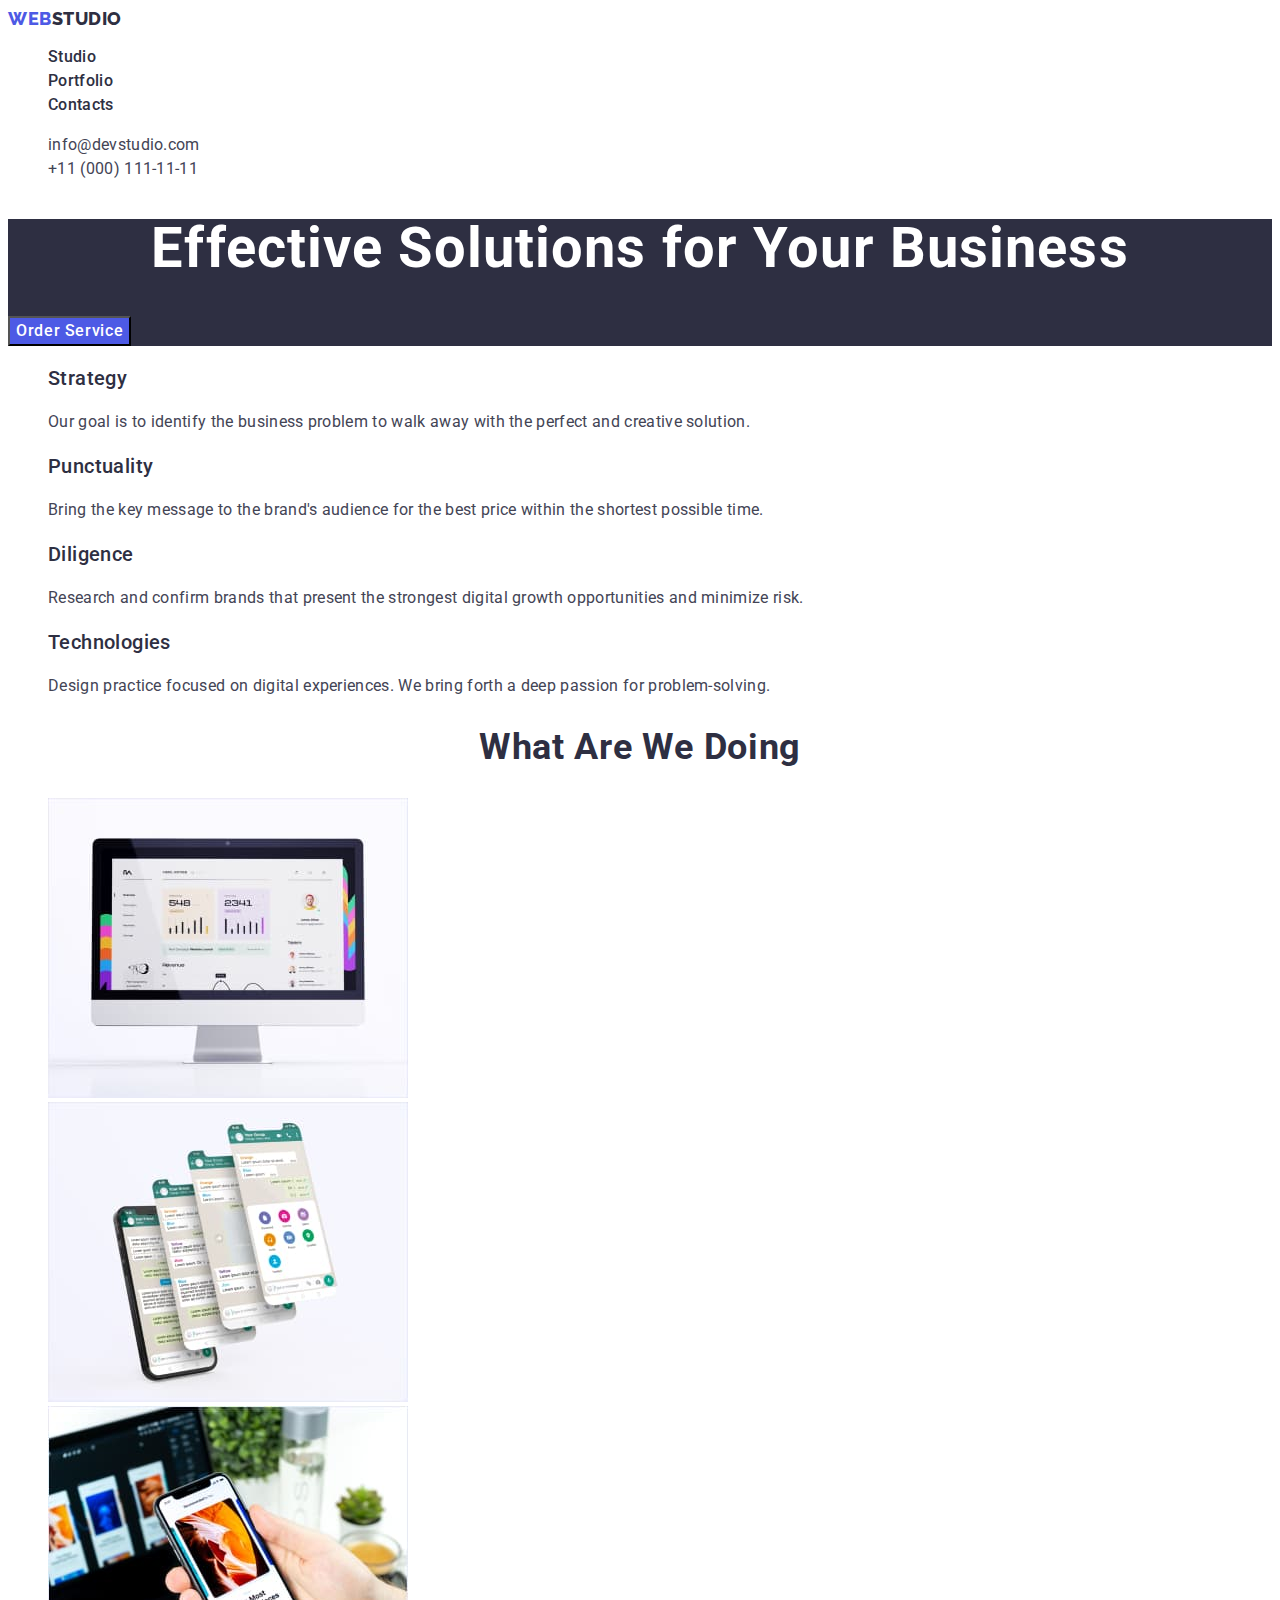
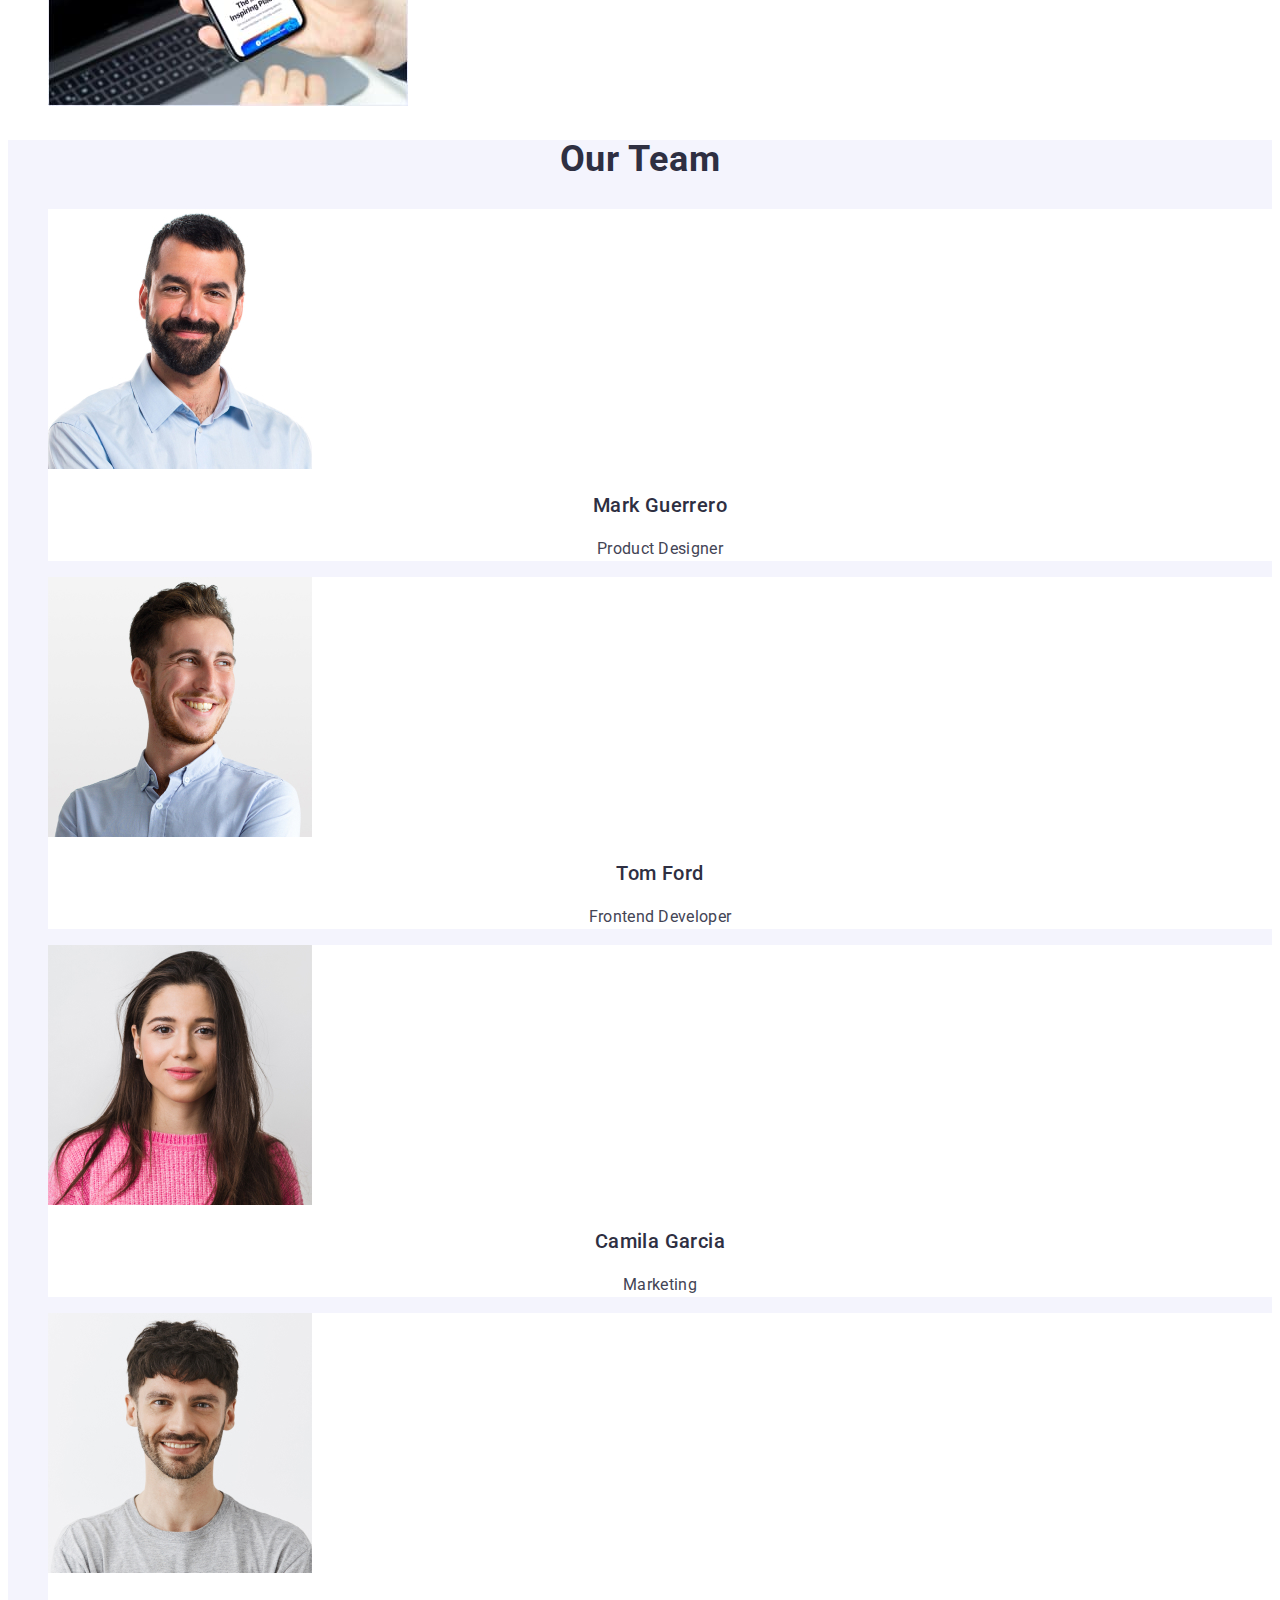
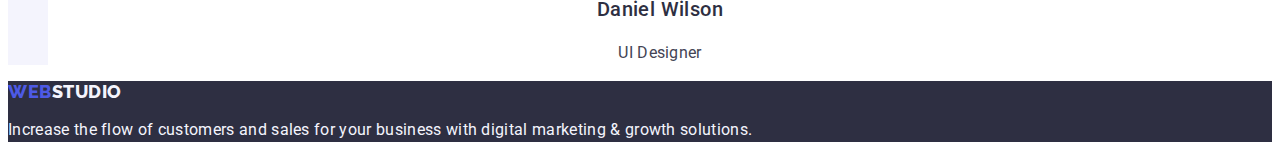
==== index.html @ fd4ae61a "Initial commit" ====
<!DOCTYPE html>
<html lang="en">
  <head>
    <meta charset="UTF-8" />
    <meta http-equiv="X-UA-Compatible" content="IE=edge" />
    <meta name="viewport" content="width=device-width, initial-scale=1.0" />
    <link rel="preconnect" href="https://fonts.googleapis.com" />
    <link rel="preconnect" href="https://fonts.gstatic.com" crossorigin />
    <link
      href="https://fonts.googleapis.com/css2?family=Raleway:wght@800&family=Roboto:wght@400;500;700;900&display=swap"
      rel="stylesheet"
    />

    <title>WebStudio</title>
    <link rel="stylesheet" href="./css/styles.css" />
  </head>
  <body>
    <!-- Header-->
    <header class="header">
      <nav class="nav list">
        <!--Logo-->
        <a href="./index.html" class="logo link">
          WEB<span class="logo-studio">Studio</span></a
        >

        <ul class="list">
          <li>
            <a href="./index.html" class="list-link link">Studio</a>
          </li>
          <li>
            <a href="./portfolio.html" class="list-link link">Portfolio</a>
          </li>
          <li>
            <a href="" class="list-link link">Contacts</a>
          </li>
        </ul>
      </nav>

      <!-- Contacts-->

      <address class="contacts list">
        <ul class="contacts-list list">
          <li>
            <a href="mailto:info@devstudio.com" class="contact-item link"
              >info@devstudio.com</a
            >
          </li>
          <li>
            <a href="tel:+110001111111" class="contact-item link"
              >+11 (000) 111-11-11</a
            >
          </li>
        </ul>
      </address>
    </header>

    <!--Main baner-->

    <main class="page-main">
      <!--Section 1-->

      <section class="hero">
        <h1 class="hero-title">Effective Solutions for Your Business</h1>
        <button type="button" class="button">Order Service</button>
      </section>

      <!--Section 2-->
      <section class="features">
        <h2 hidden class="title-second">features</h2>

        <ul class="features-list list">
          <li>
            <h3 class="features-list-title">Strategy</h3>
            <p class="features-list-text">
              Our goal is to identify the business problem to walk away with the
              perfect and creative solution.
            </p>
          </li>
          <li>
            <h3 class="features-list-title">Punctuality</h3>
            <p class="features-list-text">
              Bring the key message to the brand's audience for the best price
              within the shortest possible time.
            </p>
          </li>
          <li>
            <h3 class="features-list-title">Diligence</h3>
            <p class="features-list-text">
              Research and confirm brands that present the strongest digital
              growth opportunities and minimize risk.
            </p>
          </li>
          <li>
            <h3 class="features-list-title">Technologies</h3>
            <p class="features-list-text">
              Design practice focused on digital experiences. We bring forth a
              deep passion for problem-solving.
            </p>
          </li>
        </ul>
      </section>

      <!--Section 3 What are we doing-->

      <section class="intro">
        <h2 class="intro-title">What are we doing</h2>
        <ul class="list">
          <li class="list">
            <img src="./images/img1.jpg" alt="mac_monitor" width="360" />
          </li>
          <li>
            <img src="./images/img2.jpg" alt="phome" width="360" />
          </li>
          <li>
            <img src="./images/img3.jpg" alt="phone_in_the_hend" width="360" />
          </li>
        </ul>
      </section>

      <!--Section 4 Our Team-->

      <section class="team">
        <h2 class="team-title">Our Team</h2>
        <ul class="list">
          <li class="team-list list">
            <img src="./images/photo1.jpg" alt="photoDesigner" width="264" />
            <h3 class="team-name">Mark Guerrero</h3>
            <p class="team-item">Product Designer</p>
          </li>
          <li class="team-list list">
            <img src="./images/photo2.jpg" alt="photoFrontEndDev" width="264" />
            <h3 class="team-name">Tom Ford</h3>
            <p class="team-item">Frontend Developer</p>
          </li>
          <li class="team-list list">
            <img src="./images/photo3.jpg" alt="photoMarketing" width="264" />
            <h3 class="team-name">Camila Garcia</h3>
            <p class="team-item">Marketing</p>
          </li>
          <li class="team-list list">
            <img src="./images/photo4.jpg" alt="photoUIDesigner" width="264" />
            <h3 class="team-name">Daniel Wilson</h3>
            <p class="team-item">UI Designer</p>
          </li>
        </ul>
      </section>
    </main>

    <!--Footer-->
    <footer class="footer">
      <a href="./index.html" class="logo link">
        WEB<span class="footer-studio">Studio</span></a
      >
      <p class="footer-text">
        Increase the flow of customers and sales for your business with digital
        marketing & growth solutions.
      </p>
    </footer>
  </body>
</html>
---- css/styles.css ----
:root {
  --primary-brand: #4d5ae5;
  --dark: #2e2f42;
  --sucsess: #31d0aa;
  --body-text: #434455;
  --subtitle-text: #8e8f99;
  --accent: #e7e9fc;
  --light: #f4f4fd;
}
body {
  background-color: #ffffff;
  color: #434455;
  font-family: "Roboto", sans-serif;
}



ul {
  list-style: none;
}
/*Header*/

/*Logo*/
.logo {
  font-family: "Raleway", sans-serif;
  font-style: normal;
  font-weight: 800;
  font-size: 18px;
  line-height: 1.17;
  letter-spacing: 0.03em;
  color: #4d5ae5; 
  text-transform: uppercase;
}
.link {
  text-decoration: none;
}

.logo-studio {
  color: #2e2f42;
}
/*Site navigation*/

.list {
  list-style: none;
}

.list-link {
  font-weight: 500;
  font-size: 16px;
  line-height: 1.5;
  letter-spacing: 0.02em;
  color: #2e2f42;
}

.list-link:hover,
.list-link:focus {
  color: #404bbf;
}

.contacts {
  font-style: normal;
}

.contact-item {
  font-weight: 400;
  font-size: 16px;
  line-height: 1.5;
  letter-spacing: 0.02em;
  color: #434455;
}

.contacts-list a {
  color: #434455;

  font-weight: 400;
  font-size: 16px;
  line-height: 24px;
  text-decoration: none;
}
.contact-item:hover,
.contact-item:focus {
  color: #404bbf;
}

/*.nav-list .link {
  color: #2e2f42;
  font-weight: 500;
  font-size: 16px;
  line-height: 1.5;
}

.nav-list .link:active,
.nav-list .link:hover,
.nav-list .link:focus {
  color: #4d5ae5;
}

/* Hero*/
.hero-title {
  font-weight: 700;
font-size: 56px;
line-height: 1.07;


text-align: center;
letter-spacing: 0.02em;



color: #FFFFFF;

}
.hero {
  background-color: #2e2f42;
}

/*BUTTONS*/

.button {
  font-family: "Roboto", sans-serif;
  font-weight: 500;
  font-size: 16px;
  line-height: 1.5;
  display: flex;
  align-items: center;
  letter-spacing: 0.04em;
  background-color: #4d5ae5;
  color: #ffffff;
  cursor: pointer;          
}
.button:hover,
.button:focus {
  background-color: #404bbf;
}


.button-portfolio {
font-family: "Roboto", sans-serif;
font-style: normal;
font-weight: 500;
font-size: 16px;
line-height: 1.5;
display: flex;
align-items: center;
text-align: center;
letter-spacing: 0.04em;
color: #4d5ae5;
background-color: #F4F4FD;
cursor: pointer;

}
.button-portfolio:hover,
.button-portfolio:focus {
  color: #FFFFFF;
  background-color: #404bbf;
}



/* Section-2 Features*/

.features-list-title {
  font-weight: 500;
  font-size: 20px;
  line-height: 1.2;
  letter-spacing: 0.02em;
  color: #2e2f42;
}

.features-list-text {
  font-weight: 400;
  font-size: 16px;
  line-height: 1.5;
  letter-spacing: 0.02em;
  color: #434455;
}

/*.features-list h3 {
  font-weight: 500;
  font-size: 20px;
  line-height: 24px;
  letter-spacing: 0.02em;
  color: #2e2f42;
}

.features-list p {
  font-weight: 400;
  font-size: 16px;
  line-height: 1.5;
  letter-spacing: 0.02em;
}

/*Section-3 What we are doing*/

.intro-title {
  font-weight: 700;
  font-size: 36px;
  line-height: 1.11;
  letter-spacing: 0.02em;
  text-align: center;
  text-transform: capitalize;
  color: #2e2f42;
}

/*Section 3 Our Team*/

.team {
  background-color: #f4f4fd;
}
.team-title {
font-size: 36px;
line-height: 1.11;
text-align: center;
letter-spacing: 0.02em;
text-transform: capitalize;
color: #2E2F42;

}


.team-list {
  background-color: #ffffff;
}
.team-name {
  font-weight: 500;
  font-size: 20px;
  line-height: 1.2;
  text-align: center;
  letter-spacing: 0.02em;
  color: #2e2f42;
}

.team-item {
  font-weight: 400;
  font-size: 16px;
  line-height: 1.5;

  text-align: center;
  letter-spacing: 0.02em;
  color: #434455;
}


.team h3 {
  font-weight: 500;
  font-size: 20px;
  line-height: 1.2;
  letter-spacing: 0.02em;

  color: #2e2f42;
}

.team p {
  font-size: 16px;
  line-height: 1.5;

  letter-spacing: 0.02em;
}

/* Footer*/

/*.logo*/

.footer {
  background-color: #2e2f42;
}

.footer-studio {
  color: #f4f4fd;
}
.footer-text
{

font-size: 16px;
line-height: 1.5;
letter-spacing: 0.02em;
color: #F4F4FD;

}
/*Portfolio*/

/*.button {
  font-family: 'Roboto';
font-style: normal;
font-weight: 500;
font-size: 16px;
line-height: 1.5;
display: flex;
align-items: center;
text-align: center;
letter-spacing: 0.04em;
color: #FFFFFF;
background-color: #4D5AE5;

}*/

.work-title {
font-weight: 500;
font-size: 20px;
line-height: 1.2;

letter-spacing: 0.02em;
color: #2E2F42;


}

.work-item {
  font-weight: 400;
font-size: 16px;
line-height: 1.5;
letter-spacing: 0.02em;
color: #434455;
}


/*a {
  text-decoration: none;
}
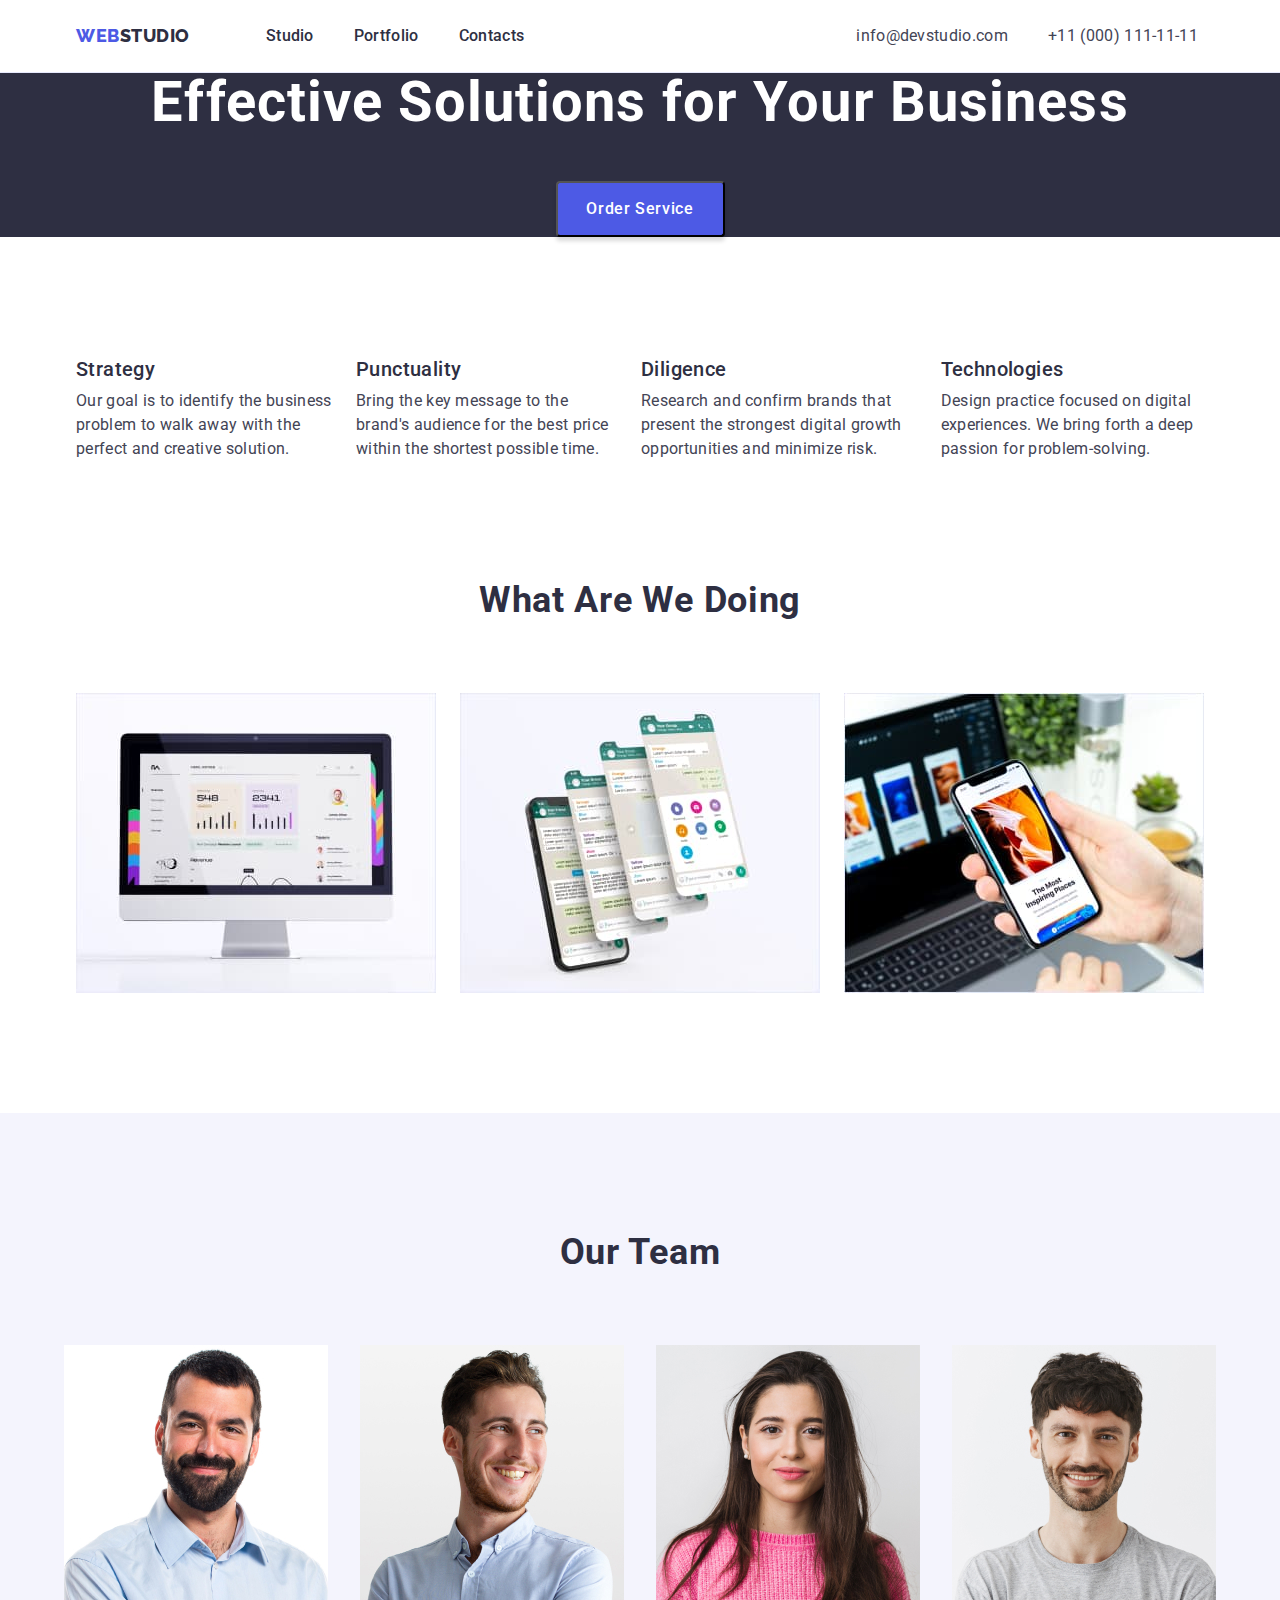
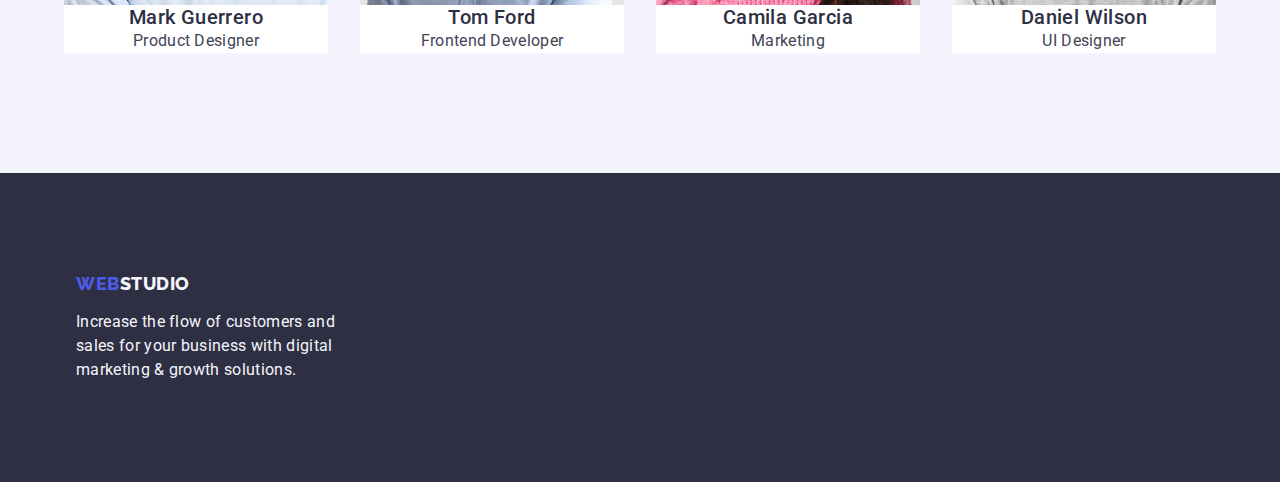
==== commit ae1207df: "HW-3-build#1" ====
--- a/index.html
+++ b/index.html
@@ -12,149 +12,175 @@
     />
 
     <title>WebStudio</title>
+    <link
+      rel="stylesheet"
+      href="https://cdn.jsdelivr.net/npm/modern-normalize@1.1.0/modern-normalize.min.css"
+    />
     <link rel="stylesheet" href="./css/styles.css" />
   </head>
   <body>
-    <!-- Header-->
+    <!--==================== Header=====================-->
     <header class="header">
-      <nav class="nav list">
-        <!--Logo-->
-        <a href="./index.html" class="logo link">
-          WEB<span class="logo-studio">Studio</span></a
-        >
+      <div class="container header-cont">
+        <nav class="nav list">
+          <!--===================Logo=======================-->
+          <a href="./index.html" class="logo link">
+            WEB<span class="logo-studio">Studio</span></a
+          >
 
-        <ul class="list">
-          <li>
-            <a href="./index.html" class="list-link link">Studio</a>
-          </li>
-          <li>
-            <a href="./portfolio.html" class="list-link link">Portfolio</a>
-          </li>
-          <li>
-            <a href="" class="list-link link">Contacts</a>
-          </li>
-        </ul>
-      </nav>
+          <ul class="nav-list list">
+            <li>
+              <a href="./index.html" class="list-link link">Studio</a>
+            </li>
+            <li>
+              <a href="./portfolio.html" class="list-link link">Portfolio</a>
+            </li>
+            <li>
+              <a href="" class="list-link link">Contacts</a>
+            </li>
+          </ul>
+        </nav>
 
-      <!-- Contacts-->
+        <!--==================Contacts==================-->
 
-      <address class="contacts list">
-        <ul class="contacts-list list">
-          <li>
-            <a href="mailto:info@devstudio.com" class="contact-item link"
-              >info@devstudio.com</a
-            >
-          </li>
-          <li>
-            <a href="tel:+110001111111" class="contact-item link"
-              >+11 (000) 111-11-11</a
-            >
-          </li>
-        </ul>
-      </address>
+        <address class="contacts list">
+          <ul class="contacts-list list">
+            <li class="contacts-listitems">
+              <a href="mailto:info@devstudio.com" class="contact-item link"
+                >info@devstudio.com</a
+              >
+            </li>
+            <li class="contacts-listitems">
+              <a href="tel:+110001111111" class="contact-item link"
+                >+11 (000) 111-11-11</a
+              >
+            </li>
+          </ul>
+        </address>
+      </div>
     </header>
 
-    <!--Main baner-->
+    <!--====================Main baner======================-->
 
     <main class="page-main">
-      <!--Section 1-->
+      <!--============================Section 1 Hero ===================-->
 
       <section class="hero">
         <h1 class="hero-title">Effective Solutions for Your Business</h1>
-        <button type="button" class="button">Order Service</button>
+        <button type="button" class="button order">Order Service</button>
       </section>
 
-      <!--Section 2-->
+      <!--=======================Section 2===============-->
       <section class="features">
-        <h2 hidden class="title-second">features</h2>
+        <div class="container">
+          <h2 hidden class="title-second">features</h2>
 
-        <ul class="features-list list">
-          <li>
-            <h3 class="features-list-title">Strategy</h3>
-            <p class="features-list-text">
-              Our goal is to identify the business problem to walk away with the
-              perfect and creative solution.
-            </p>
-          </li>
-          <li>
-            <h3 class="features-list-title">Punctuality</h3>
-            <p class="features-list-text">
-              Bring the key message to the brand's audience for the best price
-              within the shortest possible time.
-            </p>
-          </li>
-          <li>
-            <h3 class="features-list-title">Diligence</h3>
-            <p class="features-list-text">
-              Research and confirm brands that present the strongest digital
-              growth opportunities and minimize risk.
-            </p>
-          </li>
-          <li>
-            <h3 class="features-list-title">Technologies</h3>
-            <p class="features-list-text">
-              Design practice focused on digital experiences. We bring forth a
-              deep passion for problem-solving.
-            </p>
-          </li>
-        </ul>
+          <ul class="features-list list">
+            <li>
+              <h3 class="features-list-title">Strategy</h3>
+              <p class="features-list-text">
+                Our goal is to identify the business problem to walk away with
+                the perfect and creative solution.
+              </p>
+            </li>
+            <li>
+              <h3 class="features-list-title">Punctuality</h3>
+              <p class="features-list-text">
+                Bring the key message to the brand's audience for the best price
+                within the shortest possible time.
+              </p>
+            </li>
+            <li>
+              <h3 class="features-list-title">Diligence</h3>
+              <p class="features-list-text">
+                Research and confirm brands that present the strongest digital
+                growth opportunities and minimize risk.
+              </p>
+            </li>
+            <li>
+              <h3 class="features-list-title">Technologies</h3>
+              <p class="features-list-text">
+                Design practice focused on digital experiences. We bring forth a
+                deep passion for problem-solving.
+              </p>
+            </li>
+          </ul>
+        </div>
       </section>
 
-      <!--Section 3 What are we doing-->
+      <!--===================Section 3 What are we doing==========================-->
 
       <section class="intro">
-        <h2 class="intro-title">What are we doing</h2>
-        <ul class="list">
-          <li class="list">
-            <img src="./images/img1.jpg" alt="mac_monitor" width="360" />
-          </li>
-          <li>
-            <img src="./images/img2.jpg" alt="phome" width="360" />
-          </li>
-          <li>
-            <img src="./images/img3.jpg" alt="phone_in_the_hend" width="360" />
-          </li>
-        </ul>
+        <div class="container">
+          <h2 class="intro-title">What are we doing</h2>
+          <ul class="list do-list">
+            <li class="list">
+              <img src="./images/img1.jpg" alt="mac_monitor" width="360" />
+            </li>
+            <li>
+              <img src="./images/img2.jpg" alt="phome" width="360" />
+            </li>
+            <li>
+              <img
+                src="./images/img3.jpg"
+                alt="phone_in_the_hend"
+                width="360"
+              />
+            </li>
+          </ul>
+        </div>
       </section>
 
-      <!--Section 4 Our Team-->
+      <!--==============Section 4 Our Team=====================-->
 
       <section class="team">
-        <h2 class="team-title">Our Team</h2>
-        <ul class="list">
-          <li class="team-list list">
-            <img src="./images/photo1.jpg" alt="photoDesigner" width="264" />
-            <h3 class="team-name">Mark Guerrero</h3>
-            <p class="team-item">Product Designer</p>
-          </li>
-          <li class="team-list list">
-            <img src="./images/photo2.jpg" alt="photoFrontEndDev" width="264" />
-            <h3 class="team-name">Tom Ford</h3>
-            <p class="team-item">Frontend Developer</p>
-          </li>
-          <li class="team-list list">
-            <img src="./images/photo3.jpg" alt="photoMarketing" width="264" />
-            <h3 class="team-name">Camila Garcia</h3>
-            <p class="team-item">Marketing</p>
-          </li>
-          <li class="team-list list">
-            <img src="./images/photo4.jpg" alt="photoUIDesigner" width="264" />
-            <h3 class="team-name">Daniel Wilson</h3>
-            <p class="team-item">UI Designer</p>
-          </li>
-        </ul>
+        <div class="container">
+          <h2 class="team-title">Our Team</h2>
+          <ul class="list ourteam-list">
+            <li class="team-list list">
+              <img src="./images/photo1.jpg" alt="photoDesigner" width="264" />
+              <h3 class="team-name">Mark Guerrero</h3>
+              <p class="team-item">Product Designer</p>
+            </li>
+            <li class="team-list list">
+              <img
+                src="./images/photo2.jpg"
+                alt="photoFrontEndDev"
+                width="264"
+              />
+              <h3 class="team-name">Tom Ford</h3>
+              <p class="team-item">Frontend Developer</p>
+            </li>
+            <li class="team-list list">
+              <img src="./images/photo3.jpg" alt="photoMarketing" width="264" />
+              <h3 class="team-name">Camila Garcia</h3>
+              <p class="team-item">Marketing</p>
+            </li>
+            <li class="team-list list">
+              <img
+                src="./images/photo4.jpg"
+                alt="photoUIDesigner"
+                width="264"
+              />
+              <h3 class="team-name">Daniel Wilson</h3>
+              <p class="team-item">UI Designer</p>
+            </li>
+          </ul>
+        </div>
       </section>
     </main>
 
-    <!--Footer-->
+    <!--=======================Footer=================-->
     <footer class="footer">
-      <a href="./index.html" class="logo link">
-        WEB<span class="footer-studio">Studio</span></a
-      >
-      <p class="footer-text">
-        Increase the flow of customers and sales for your business with digital
-        marketing & growth solutions.
-      </p>
+      <div class="container">
+        <a href="./index.html" class="logo link footer-logo">
+          WEB<span class="footer-studio">Studio</span></a
+        >
+        <p class="footer-text">
+          Increase the flow of customers and sales for your business with
+          digital marketing & growth solutions.
+        </p>
+      </div>
     </footer>
   </body>
 </html>
--- a/css/styles.css
+++ b/css/styles.css
@@ -1,3 +1,6 @@
+html {
+  box-sizing: border-box;
+}
 :root {
   --primary-brand: #4d5ae5;
   --dark: #2e2f42;
@@ -13,14 +16,51 @@
   font-family: "Roboto", sans-serif;
 }
 
-
+*,
+*::before,
+*::after {
+  box-sizing: inherit;
+}
 
 ul {
   list-style: none;
 }
-/*Header*/
-
-/*Logo*/
+
+img {
+  display: block;
+}
+
+h1,
+h2,
+h3,
+p {
+  margin-top: 0;
+  margin-bottom: 0;
+}
+ul {
+  margin-top: 0;
+  margin-bottom: 0;
+  padding-left: 0;
+}
+
+.container {
+  padding-left: 15px;
+  padding-right: 15px;
+  margin-left: auto;
+  margin-right: auto;
+  width: 1158px;
+}
+/*===========================================================*/
+/*======================Header==================================*/
+.header {
+  /*background-color: #31d0aa;*/
+  border-bottom: 1px solid #e7e9fc;
+}
+.header-cont {
+  display: flex;
+  align-items: center;
+}
+/*=====================================Logo===============================*/
 .logo {
   font-family: "Raleway", sans-serif;
   font-style: normal;
@@ -28,8 +68,13 @@
   font-size: 18px;
   line-height: 1.17;
   letter-spacing: 0.03em;
-  color: #4d5ae5; 
+  color: #4d5ae5;
   text-transform: uppercase;
+}
+
+.logo {
+  /*margin-left: auto;*/
+  margin-right: 76px;
 }
 .link {
   text-decoration: none;
@@ -38,7 +83,24 @@
 .logo-studio {
   color: #2e2f42;
 }
-/*Site navigation*/
+/*==================================Site navigation==============================*/
+.nav {
+  display: flex;
+  align-items: center;
+}
+.nav-list {
+  display: flex;
+  margin-right: 332px;
+}
+.list-link {
+  display: block;
+  padding-top: 24px;
+  padding-bottom: 24px;
+}
+
+.nav-list li:not(:last-child) {
+  margin-right: 40px;
+}
 
 .list {
   list-style: none;
@@ -56,9 +118,19 @@
 .list-link:focus {
   color: #404bbf;
 }
-
-.contacts {
+/*=====================Contacts=======================*/
+/*.address {
+  display: flex;
+  align-items: center;
+}*/
+.contacts-list {
+  display: flex;
+
+  margin-left: 0px;
   font-style: normal;
+}
+.contacts-listitems:not(:last-child) {
+  padding-right: 40px;
 }
 
 .contact-item {
@@ -82,84 +154,90 @@
   color: #404bbf;
 }
 
-/*.nav-list .link {
-  color: #2e2f42;
-  font-weight: 500;
-  font-size: 16px;
-  line-height: 1.5;
-}
-
-.nav-list .link:active,
-.nav-list .link:hover,
-.nav-list .link:focus {
-  color: #4d5ae5;
-}
-
-/* Hero*/
-.hero-title {
-  font-weight: 700;
-font-size: 56px;
-line-height: 1.07;
-
-
-text-align: center;
-letter-spacing: 0.02em;
-
-
-
-color: #FFFFFF;
-
-}
+/* ==================================Hero==========================*/
+
 .hero {
   background-color: #2e2f42;
-}
-
-/*BUTTONS*/
+  text-align: center;
+}
+.hero-title {
+  margin-bottom: 48px;
+  font-weight: 700;
+  font-size: 56px;
+  line-height: 1.07;
+
+  text-align: center;
+  letter-spacing: 0.02em;
+
+  color: #ffffff;
+}
+.order {
+  width: 169px;
+  height: 56px;
+  box-shadow: 0px 4px 4px rgba(0, 0, 0, 0.15);
+  border-radius: 4px;
+}
+/*===================================BUTTONS====================================*/
 
 .button {
   font-family: "Roboto", sans-serif;
   font-weight: 500;
   font-size: 16px;
   line-height: 1.5;
-  display: flex;
+  /*display: flex;*/
   align-items: center;
   letter-spacing: 0.04em;
   background-color: #4d5ae5;
   color: #ffffff;
-  cursor: pointer;          
+  cursor: pointer;
+  border-radius: 4px;
 }
 .button:hover,
 .button:focus {
   background-color: #404bbf;
 }
 
-
 .button-portfolio {
-font-family: "Roboto", sans-serif;
-font-style: normal;
-font-weight: 500;
-font-size: 16px;
-line-height: 1.5;
-display: flex;
-align-items: center;
-text-align: center;
-letter-spacing: 0.04em;
-color: #4d5ae5;
-background-color: #F4F4FD;
-cursor: pointer;
-
+  width: 116px;
+  height: 48px;
+  font-family: "Roboto", sans-serif;
+  font-style: normal;
+  font-weight: 500;
+  font-size: 16px;
+  line-height: 1.5;
+
+  align-items: center;
+
+  letter-spacing: 0.04em;
+  color: #4d5ae5;
+  background-color: #f4f4fd;
+  cursor: pointer;
+  text-align: center;
+  border: 1px solid #e7e9fc;
+  border-radius: 4px;
 }
 .button-portfolio:hover,
 .button-portfolio:focus {
-  color: #FFFFFF;
+  color: #ffffff;
   background-color: #404bbf;
 }
 
-
-
-/* Section-2 Features*/
-
+/* ===================================Section-2 Features===========================*/
+.features {
+  padding-top: 120px;
+  padding-bottom: 120px;
+  /*background-color: #8e8f99;*/
+}
+
+.features-list {
+  display: flex;
+}
+
+.features-list li:not(:last-child) {
+  margin-right: 24px;
+}
 .features-list-title {
+  margin-bottom: 8px;
   font-weight: 500;
   font-size: 20px;
   line-height: 1.2;
@@ -190,9 +268,19 @@
   letter-spacing: 0.02em;
 }
 
-/*Section-3 What we are doing*/
-
+/*================================Section-3 What we are doing======================*/
+.do-list {
+  display: flex;
+}
+
+.do-list li:not(:last-child) {
+  margin-right: 24px;
+}
+.intro {
+  margin-bottom: 120px;
+}
 .intro-title {
+  margin-bottom: 72px;
   font-weight: 700;
   font-size: 36px;
   line-height: 1.11;
@@ -202,21 +290,31 @@
   color: #2e2f42;
 }
 
-/*Section 3 Our Team*/
+/*============================Section 4 Our Team========================*/
+.ourteam-list {
+  display: flex;
+
+  flex-direction: row;
+  justify-content: center;
+  align-items: center;
+  padding: 0px 0px 32px;
+  gap: 32px;
+  padding-bottom: 120px;
+}
 
 .team {
+  padding-top: 120px;
   background-color: #f4f4fd;
 }
 .team-title {
-font-size: 36px;
-line-height: 1.11;
-text-align: center;
-letter-spacing: 0.02em;
-text-transform: capitalize;
-color: #2E2F42;
-
-}
-
+  padding-bottom: 72px;
+  font-size: 36px;
+  line-height: 1.11;
+  text-align: center;
+  letter-spacing: 0.02em;
+  text-transform: capitalize;
+  color: #2e2f42;
+}
 
 .team-list {
   background-color: #ffffff;
@@ -240,7 +338,6 @@
   color: #434455;
 }
 
-
 .team h3 {
   font-weight: 500;
   font-size: 20px;
@@ -257,10 +354,13 @@
   letter-spacing: 0.02em;
 }
 
-/* Footer*/
+/* ============================Footer================================*/
 
 /*.logo*/
-
+.footer-logo {
+  display: inline-block;
+  margin-top: 100px;
+}
 .footer {
   background-color: #2e2f42;
 }
@@ -268,16 +368,16 @@
 .footer-studio {
   color: #f4f4fd;
 }
-.footer-text
-{
-
-font-size: 16px;
-line-height: 1.5;
-letter-spacing: 0.02em;
-color: #F4F4FD;
-
-}
-/*Portfolio*/
+.footer-text {
+  width: 264px;
+  padding-top: 16px;
+  padding-bottom: 100px;
+  font-size: 16px;
+  line-height: 1.5;
+  letter-spacing: 0.02em;
+  color: #f4f4fd;
+}
+/*====================================Portfolio=============================*/
 
 /*.button {
   font-family: 'Roboto';
@@ -294,30 +394,52 @@
 
 }*/
 
+.filter-btn {
+  display: flex;
+  justify-content: center;
+
+  padding-top: 96px;
+  padding-bottom: 72px;
+}
+.filter-btn li:not(:last-child) {
+  margin-right: 24px;
+}
+
 .work-title {
-font-weight: 500;
-font-size: 20px;
-line-height: 1.2;
-
-letter-spacing: 0.02em;
-color: #2E2F42;
-
-
+  font-weight: 500;
+  font-size: 20px;
+  line-height: 1.2;
+
+  letter-spacing: 0.02em;
+  color: #2e2f42;
+
+  padding-top: 32px;
+  padding-left: 16px;
 }
 
 .work-item {
   font-weight: 400;
-font-size: 16px;
-line-height: 1.5;
-letter-spacing: 0.02em;
-color: #434455;
-}
-
-
+  font-size: 16px;
+  line-height: 1.5;
+  letter-spacing: 0.02em;
+  color: #434455;
+
+  padding-top: 8px;
+  padding-left: 16px;
+  padding-bottom: 32px;
+}
+.work {
+  display: flex;
+  flex-wrap: wrap;
+  row-gap: 48px;
+  column-gap: 24px;
+
+  padding-bottom: 120px;
+}
+
+.work-list:nth-child(3n) {
+  margin-right: 0px;
+}
 /*a {
   text-decoration: none;
-}
-
-
-
-
+}*/
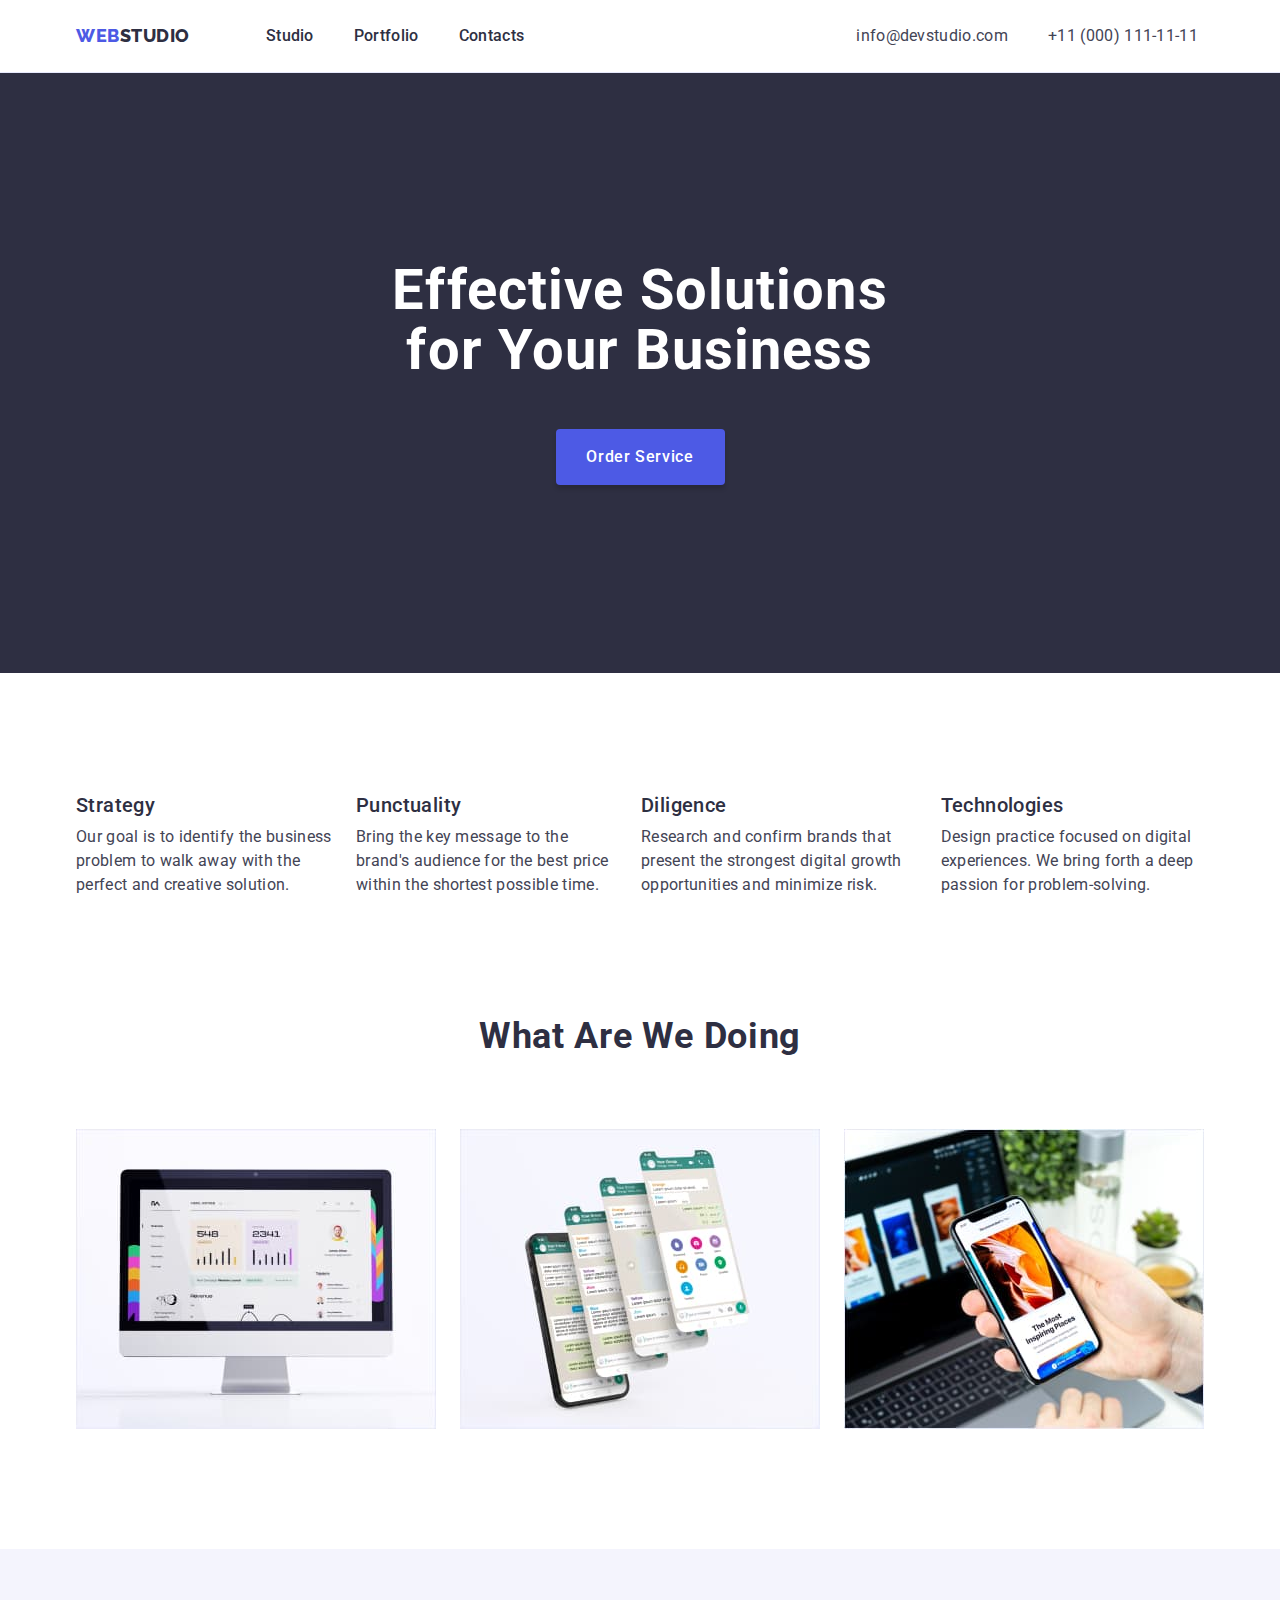
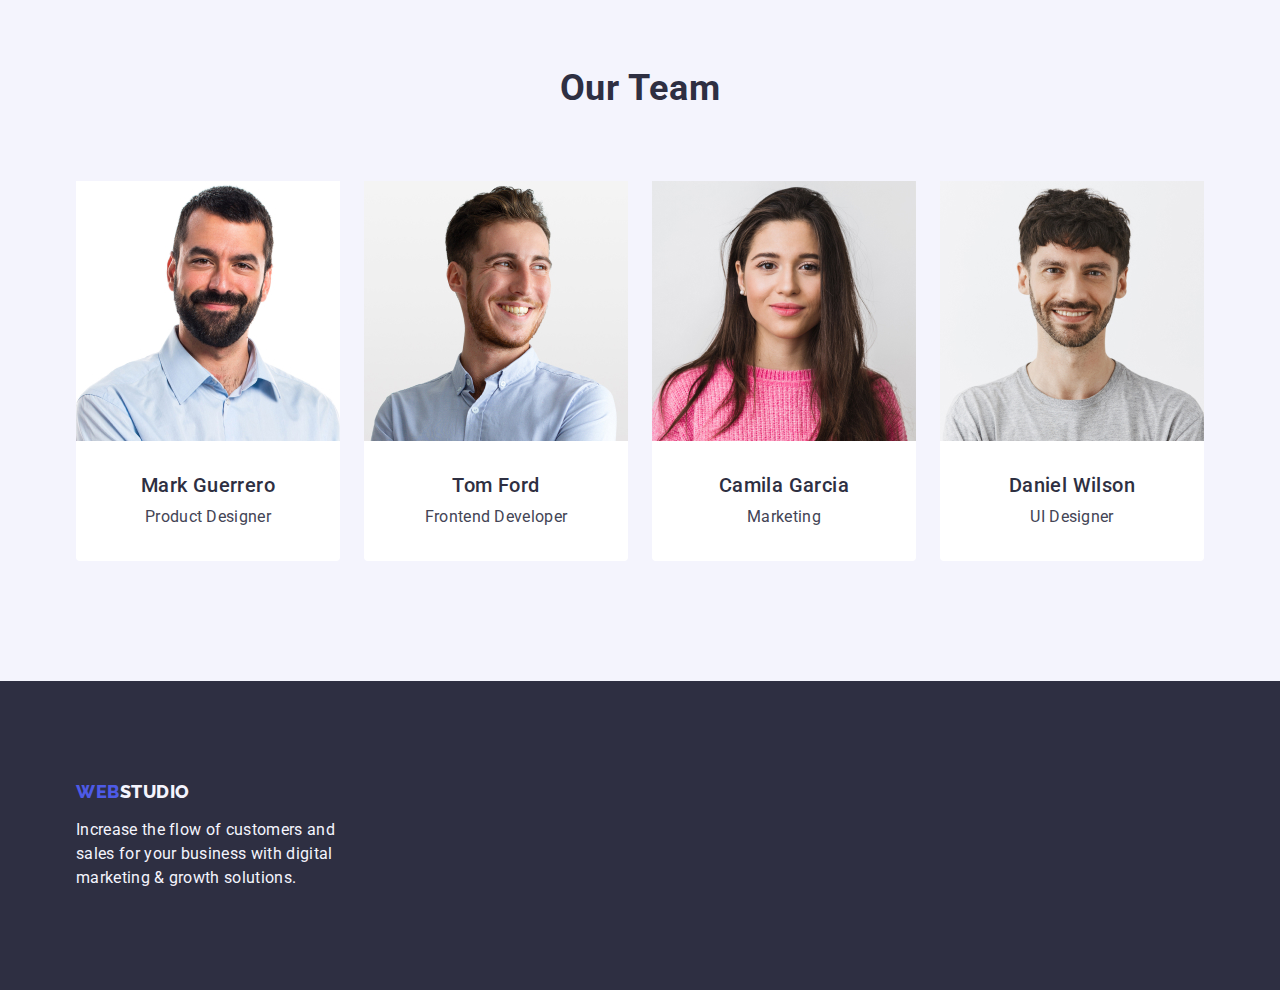
==== commit 358c4958: "HW-3-build#2" ====
--- a/index.html
+++ b/index.html
@@ -66,8 +66,11 @@
       <!--============================Section 1 Hero ===================-->
 
       <section class="hero">
-        <h1 class="hero-title">Effective Solutions for Your Business</h1>
+        <div class="container hero-cont">
+          <h1 class="hero-title">Effective Solutions for Your Business</h1>
         <button type="button" class="button order">Order Service</button>
+        </div>
+        
       </section>
 
       <!--=======================Section 2===============-->
@@ -76,28 +79,28 @@
           <h2 hidden class="title-second">features</h2>
 
           <ul class="features-list list">
-            <li>
+            <li class="features-list-content">
               <h3 class="features-list-title">Strategy</h3>
               <p class="features-list-text">
                 Our goal is to identify the business problem to walk away with
                 the perfect and creative solution.
               </p>
             </li>
-            <li>
+            <li class="features-list-content">
               <h3 class="features-list-title">Punctuality</h3>
               <p class="features-list-text">
                 Bring the key message to the brand's audience for the best price
                 within the shortest possible time.
               </p>
             </li>
-            <li>
+            <li class="features-list-content">
               <h3 class="features-list-title">Diligence</h3>
               <p class="features-list-text">
                 Research and confirm brands that present the strongest digital
                 growth opportunities and minimize risk.
               </p>
-            </li>
-            <li>
+            </li >
+            <li class="features-list-content">
               <h3 class="features-list-title">Technologies</h3>
               <p class="features-list-text">
                 Design practice focused on digital experiences. We bring forth a
@@ -117,10 +120,10 @@
             <li class="list">
               <img src="./images/img1.jpg" alt="mac_monitor" width="360" />
             </li>
-            <li>
+            <li class="list">
               <img src="./images/img2.jpg" alt="phome" width="360" />
             </li>
-            <li>
+            <li class="list">
               <img
                 src="./images/img3.jpg"
                 alt="phone_in_the_hend"
@@ -139,8 +142,10 @@
           <ul class="list ourteam-list">
             <li class="team-list list">
               <img src="./images/photo1.jpg" alt="photoDesigner" width="264" />
-              <h3 class="team-name">Mark Guerrero</h3>
+              <div class="team-undertitle">
+                <h3 class="team-name">Mark Guerrero</h3>
               <p class="team-item">Product Designer</p>
+              </div>
             </li>
             <li class="team-list list">
               <img
@@ -148,13 +153,17 @@
                 alt="photoFrontEndDev"
                 width="264"
               />
-              <h3 class="team-name">Tom Ford</h3>
+              <div class="team-undertitle">
+                <h3 class="team-name">Tom Ford</h3>
               <p class="team-item">Frontend Developer</p>
+              </div>
             </li>
             <li class="team-list list">
               <img src="./images/photo3.jpg" alt="photoMarketing" width="264" />
-              <h3 class="team-name">Camila Garcia</h3>
+              <div class="team-undertitle">
+                <h3 class="team-name">Camila Garcia</h3>
               <p class="team-item">Marketing</p>
+              </div>
             </li>
             <li class="team-list list">
               <img
@@ -162,8 +171,10 @@
                 alt="photoUIDesigner"
                 width="264"
               />
-              <h3 class="team-name">Daniel Wilson</h3>
+              <div class="team-undertitle">
+                <h3 class="team-name">Daniel Wilson</h3>
               <p class="team-item">UI Designer</p>
+              </div>
             </li>
           </ul>
         </div>
--- a/css/styles.css
+++ b/css/styles.css
@@ -49,6 +49,59 @@
   margin-left: auto;
   margin-right: auto;
   width: 1158px;
+}
+
+/*===================================BUTTONS====================================*/
+
+.button {
+  display: block;
+  font-family: "Roboto", sans-serif;
+  font-weight: 500;
+  font-size: 16px;
+  line-height: 1.5;
+
+  min-width: 169px;
+  height: 56px;
+
+  align-items: center;
+  letter-spacing: 0.04em;
+  background-color: #4d5ae5;
+  color: #ffffff;
+  cursor: pointer;
+  border: none;
+  border-radius: 4px;
+
+  margin: 0 auto;
+}
+.button:hover,
+.button:focus {
+  background-color: #404bbf;
+}
+
+.button-portfolio {
+  font-family: "Roboto", sans-serif;
+  font-style: normal;
+  font-weight: 500;
+  font-size: 16px;
+  line-height: 1.5;
+
+  align-items: center;
+
+  padding: 12px 24px;
+
+  letter-spacing: 0.04em;
+  color: #4d5ae5;
+  background-color: #f4f4fd;
+  cursor: pointer;
+  text-align: center;
+  border: 1px solid #e7e9fc;
+  border-radius: 4px;
+}
+.button-portfolio:hover,
+.button-portfolio:focus {
+  color: #ffffff;
+  background-color: #404bbf;
+  border: 1px solid transparent;
 }
 /*===========================================================*/
 /*======================Header==================================*/
@@ -98,8 +151,11 @@
   padding-bottom: 24px;
 }
 
-.nav-list li:not(:last-child) {
+/*.nav-list li:not(:last-child) {
   margin-right: 40px;
+}*/
+.nav-list {
+  gap: 40px;
 }
 
 .list {
@@ -125,13 +181,14 @@
 }*/
 .contacts-list {
   display: flex;
+  gap: 40px;
 
   margin-left: 0px;
   font-style: normal;
 }
-.contacts-listitems:not(:last-child) {
+/*.contacts-listitems:not(:last-child) {
   padding-right: 40px;
-}
+}*/
 
 .contact-item {
   font-weight: 400;
@@ -154,73 +211,31 @@
   color: #404bbf;
 }
 
-/* ==================================Hero==========================*/
+/* ============================Section 1 Hero==========================*/
 
 .hero {
   background-color: #2e2f42;
   text-align: center;
+  padding-top: 188px;
+  padding-bottom: 188px;
 }
 .hero-title {
-  margin-bottom: 48px;
+  padding-bottom: 48px;
   font-weight: 700;
   font-size: 56px;
   line-height: 1.07;
-
-  text-align: center;
-  letter-spacing: 0.02em;
-
+  max-width: 496px;
+  letter-spacing: 0.02em;
   color: #ffffff;
-}
+  margin: 0 auto;
+}
+
 .order {
   width: 169px;
   height: 56px;
   box-shadow: 0px 4px 4px rgba(0, 0, 0, 0.15);
   border-radius: 4px;
 }
-/*===================================BUTTONS====================================*/
-
-.button {
-  font-family: "Roboto", sans-serif;
-  font-weight: 500;
-  font-size: 16px;
-  line-height: 1.5;
-  /*display: flex;*/
-  align-items: center;
-  letter-spacing: 0.04em;
-  background-color: #4d5ae5;
-  color: #ffffff;
-  cursor: pointer;
-  border-radius: 4px;
-}
-.button:hover,
-.button:focus {
-  background-color: #404bbf;
-}
-
-.button-portfolio {
-  width: 116px;
-  height: 48px;
-  font-family: "Roboto", sans-serif;
-  font-style: normal;
-  font-weight: 500;
-  font-size: 16px;
-  line-height: 1.5;
-
-  align-items: center;
-
-  letter-spacing: 0.04em;
-  color: #4d5ae5;
-  background-color: #f4f4fd;
-  cursor: pointer;
-  text-align: center;
-  border: 1px solid #e7e9fc;
-  border-radius: 4px;
-}
-.button-portfolio:hover,
-.button-portfolio:focus {
-  color: #ffffff;
-  background-color: #404bbf;
-}
 
 /* ===================================Section-2 Features===========================*/
 .features {
@@ -231,11 +246,22 @@
 
 .features-list {
   display: flex;
-}
-
-.features-list li:not(:last-child) {
+
+  gap: 24px;
+}
+
+.features-list-content {
+  width: calc((100% - (24 * 3)) / 3);
+}
+
+/*.features-list li:not(:last-child) {
   margin-right: 24px;
-}
+}*/
+/*.features-list-content 
+{
+  flex-basis: calc((100% - 72px) / 4);
+}*/
+
 .features-list-title {
   margin-bottom: 8px;
   font-weight: 500;
@@ -271,13 +297,14 @@
 /*================================Section-3 What we are doing======================*/
 .do-list {
   display: flex;
-}
-
-.do-list li:not(:last-child) {
+  gap: 24px;
+}
+
+/*.do-list li:not(:last-child) {
   margin-right: 24px;
-}
+}*/
 .intro {
-  margin-bottom: 120px;
+  padding-bottom: 120px;
 }
 .intro-title {
   margin-bottom: 72px;
@@ -297,17 +324,17 @@
   flex-direction: row;
   justify-content: center;
   align-items: center;
-  padding: 0px 0px 32px;
-  gap: 32px;
-  padding-bottom: 120px;
+
+  gap: 24px;
 }
 
 .team {
   padding-top: 120px;
+  padding-bottom: 120px;
   background-color: #f4f4fd;
 }
 .team-title {
-  padding-bottom: 72px;
+  margin-bottom: 72px;
   font-size: 36px;
   line-height: 1.11;
   text-align: center;
@@ -317,7 +344,7 @@
 }
 
 .team-list {
-  background-color: #ffffff;
+  /*background-color: #ffffff;*/
 }
 .team-name {
   font-weight: 500;
@@ -326,6 +353,8 @@
   text-align: center;
   letter-spacing: 0.02em;
   color: #2e2f42;
+
+  margin-bottom: 8px;
 }
 
 .team-item {
@@ -354,15 +383,21 @@
   letter-spacing: 0.02em;
 }
 
+.team-undertitle {
+  padding: 32px 16px;
+  border-radius: 0px 0px 4px 4px;
+  background-color: #ffffff;
+}
 /* ============================Footer================================*/
 
 /*.logo*/
 .footer-logo {
   display: inline-block;
-  margin-top: 100px;
 }
 .footer {
   background-color: #2e2f42;
+  padding-top: 100px;
+  padding-bottom: 100px;
 }
 
 .footer-studio {
@@ -371,7 +406,7 @@
 .footer-text {
   width: 264px;
   padding-top: 16px;
-  padding-bottom: 100px;
+
   font-size: 16px;
   line-height: 1.5;
   letter-spacing: 0.02em;
@@ -394,16 +429,25 @@
 
 }*/
 
+/*CORRECTION*/
+/*-------------------------------------------------------------------------*/
+.portfolio-section {
+  padding: 96px 120px;
+}
+
+/*-------------------------------------------------------------------------*/
+
 .filter-btn {
   display: flex;
+  gap: 24px;
+
   justify-content: center;
 
-  padding-top: 96px;
-  padding-bottom: 72px;
-}
-.filter-btn li:not(:last-child) {
+  margin-bottom: 72px;
+}
+/*.filter-btn li:not(:last-child) {
   margin-right: 24px;
-}
+}*/
 
 .work-title {
   font-weight: 500;
@@ -412,9 +456,9 @@
 
   letter-spacing: 0.02em;
   color: #2e2f42;
-
-  padding-top: 32px;
-  padding-left: 16px;
+  padding-bottom: 8px;
+  /*padding-top: 32px;
+  padding-left: 16px;*/
 }
 
 .work-item {
@@ -424,9 +468,9 @@
   letter-spacing: 0.02em;
   color: #434455;
 
-  padding-top: 8px;
+  /*padding-top: 8px;
   padding-left: 16px;
-  padding-bottom: 32px;
+  padding-bottom: 32px;*/
 }
 .work {
   display: flex;
@@ -437,8 +481,24 @@
   padding-bottom: 120px;
 }
 
-.work-list:nth-child(3n) {
+/*.work-list:nth-child(3n) {
   margin-right: 0px;
+}*/
+
+.work-list {
+  width: calc((100% - 48px) / 3);
+}
+
+.under-content {
+  padding-top: 32px;
+  padding-left: 16px;
+  padding-bottom: 32px;
+  background-color: #ffffff;
+
+  border-top: none;
+  border-left: 1px solid #e7e9fc;
+  border-right: 1px solid #e7e9fc;
+  border-bottom: 1px solid #e7e9fc;
 }
 /*a {
   text-decoration: none;
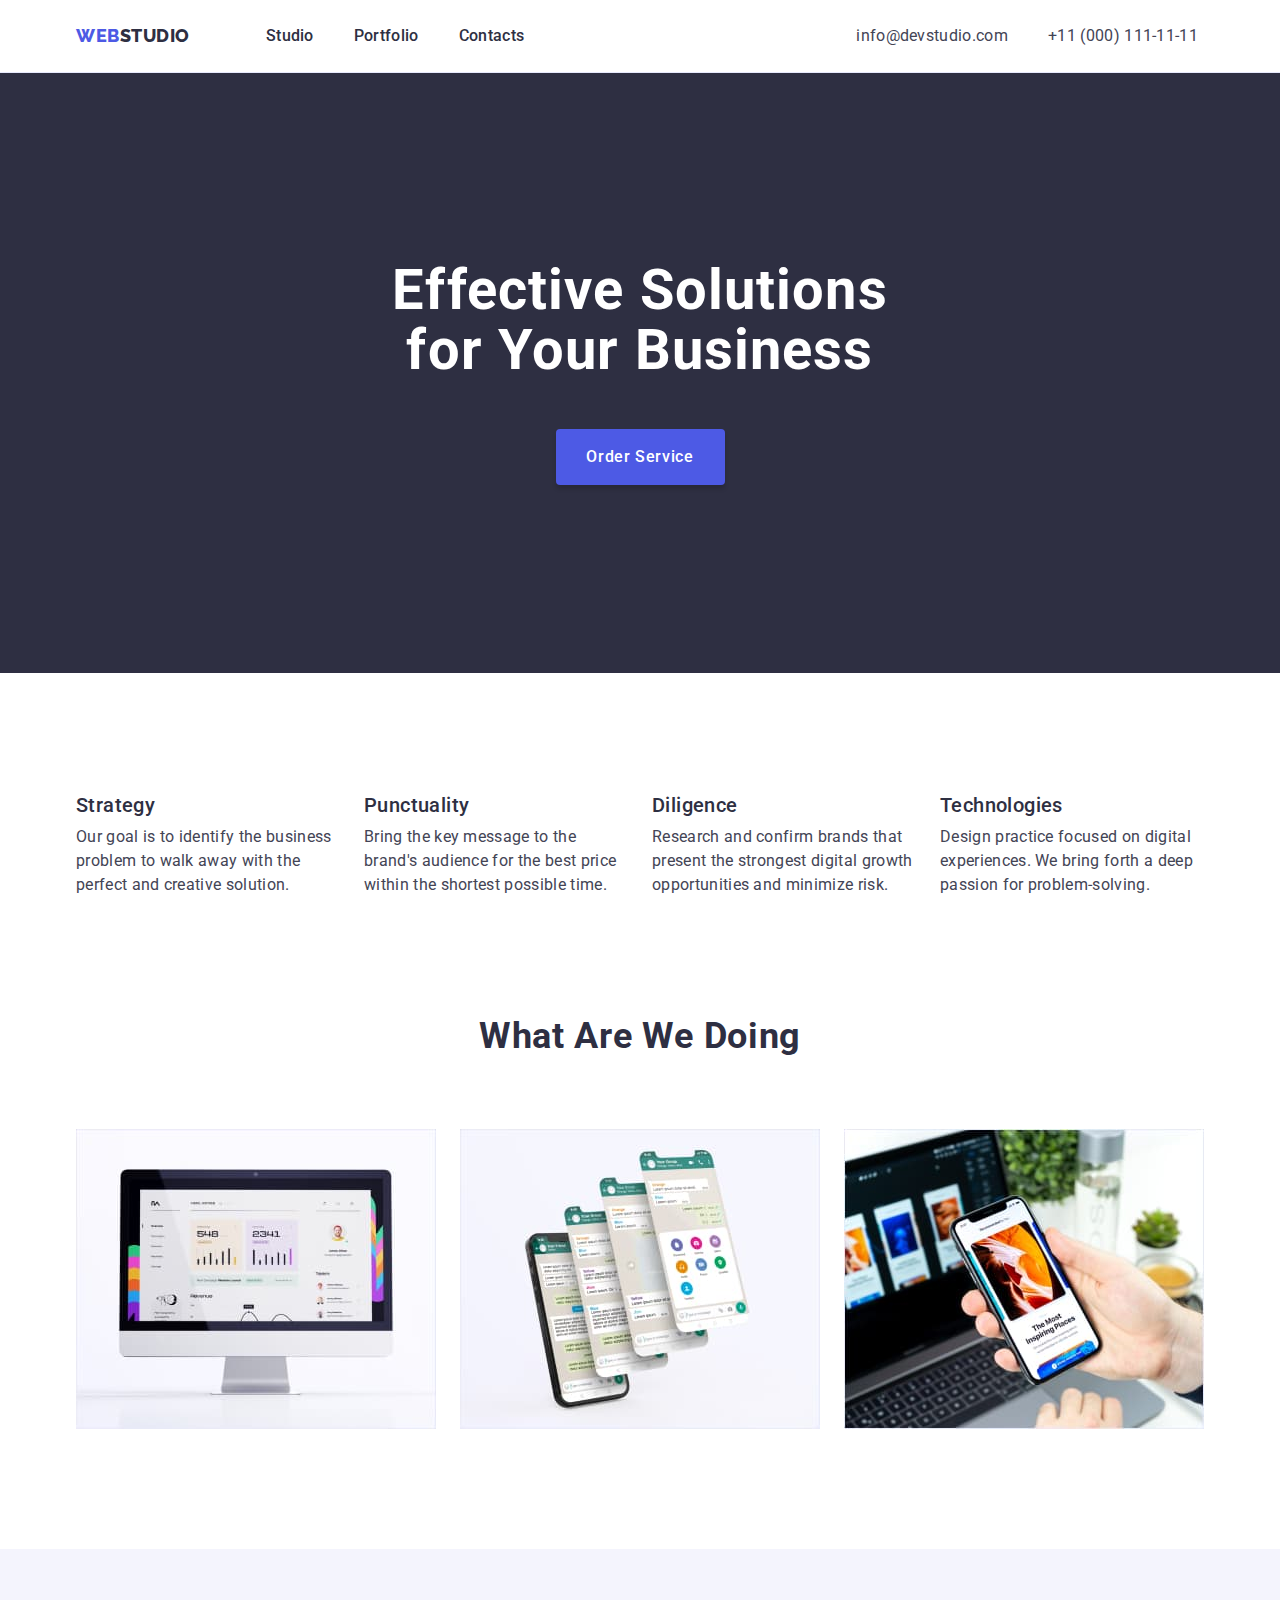
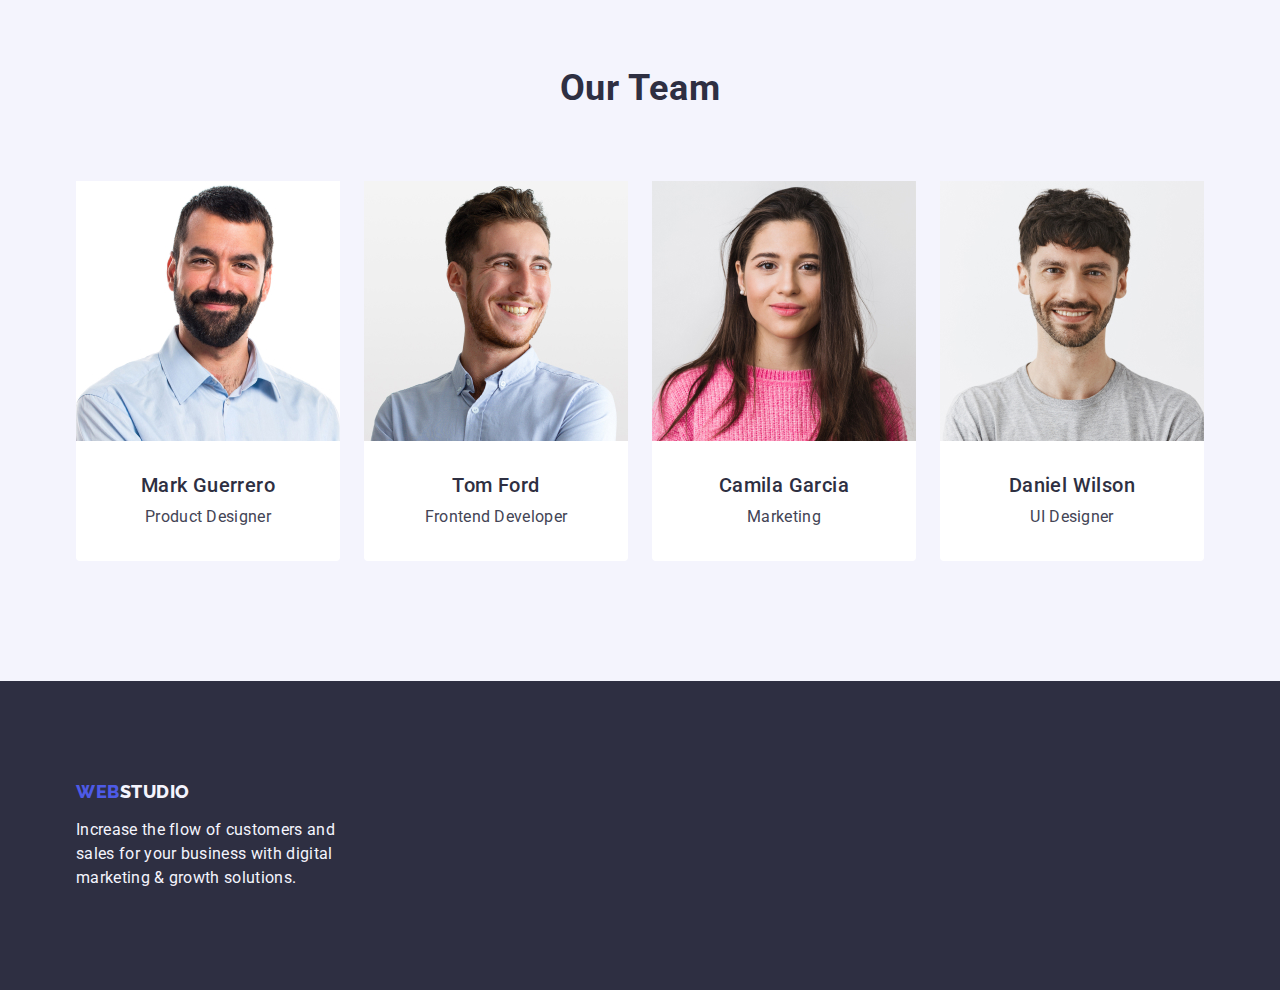
==== commit c8c520a9: "HW-3-build#3" ====
--- a/index.html
+++ b/index.html
@@ -68,9 +68,8 @@
       <section class="hero">
         <div class="container hero-cont">
           <h1 class="hero-title">Effective Solutions for Your Business</h1>
-        <button type="button" class="button order">Order Service</button>
+          <button type="button" class="button order">Order Service</button>
         </div>
-        
       </section>
 
       <!--=======================Section 2===============-->
@@ -99,7 +98,7 @@
                 Research and confirm brands that present the strongest digital
                 growth opportunities and minimize risk.
               </p>
-            </li >
+            </li>
             <li class="features-list-content">
               <h3 class="features-list-title">Technologies</h3>
               <p class="features-list-text">
@@ -144,7 +143,7 @@
               <img src="./images/photo1.jpg" alt="photoDesigner" width="264" />
               <div class="team-undertitle">
                 <h3 class="team-name">Mark Guerrero</h3>
-              <p class="team-item">Product Designer</p>
+                <p class="team-item">Product Designer</p>
               </div>
             </li>
             <li class="team-list list">
@@ -155,14 +154,14 @@
               />
               <div class="team-undertitle">
                 <h3 class="team-name">Tom Ford</h3>
-              <p class="team-item">Frontend Developer</p>
+                <p class="team-item">Frontend Developer</p>
               </div>
             </li>
             <li class="team-list list">
               <img src="./images/photo3.jpg" alt="photoMarketing" width="264" />
               <div class="team-undertitle">
                 <h3 class="team-name">Camila Garcia</h3>
-              <p class="team-item">Marketing</p>
+                <p class="team-item">Marketing</p>
               </div>
             </li>
             <li class="team-list list">
@@ -173,7 +172,7 @@
               />
               <div class="team-undertitle">
                 <h3 class="team-name">Daniel Wilson</h3>
-              <p class="team-item">UI Designer</p>
+                <p class="team-item">UI Designer</p>
               </div>
             </li>
           </ul>
@@ -185,8 +184,8 @@
     <footer class="footer">
       <div class="container">
         <a href="./index.html" class="logo link footer-logo">
-          WEB<span class="footer-studio">Studio</span></a
-        >
+          WEB<span class="footer-studio">Studio</span>
+        </a>
         <p class="footer-text">
           Increase the flow of customers and sales for your business with
           digital marketing & growth solutions.
--- a/css/styles.css
+++ b/css/styles.css
@@ -251,7 +251,7 @@
 }
 
 .features-list-content {
-  width: calc((100% - (24 * 3)) / 3);
+  width: calc((100% - 72px) / 3);
 }
 
 /*.features-list li:not(:last-child) {
@@ -343,9 +343,9 @@
   color: #2e2f42;
 }
 
-.team-list {
-  /*background-color: #ffffff;*/
-}
+/*.team-list {
+  /*background-color: #ffffff;
+}*/
 .team-name {
   font-weight: 500;
   font-size: 20px;
@@ -393,6 +393,7 @@
 /*.logo*/
 .footer-logo {
   display: inline-block;
+  margin-bottom: 16px;
 }
 .footer {
   background-color: #2e2f42;
@@ -405,8 +406,6 @@
 }
 .footer-text {
   width: 264px;
-  padding-top: 16px;
-
   font-size: 16px;
   line-height: 1.5;
   letter-spacing: 0.02em;
@@ -456,7 +455,7 @@
 
   letter-spacing: 0.02em;
   color: #2e2f42;
-  padding-bottom: 8px;
+  margin-bottom: 8px;
   /*padding-top: 32px;
   padding-left: 16px;*/
 }
@@ -490,9 +489,7 @@
 }
 
 .under-content {
-  padding-top: 32px;
-  padding-left: 16px;
-  padding-bottom: 32px;
+  padding: 32px 16px;
   background-color: #ffffff;
 
   border-top: none;
